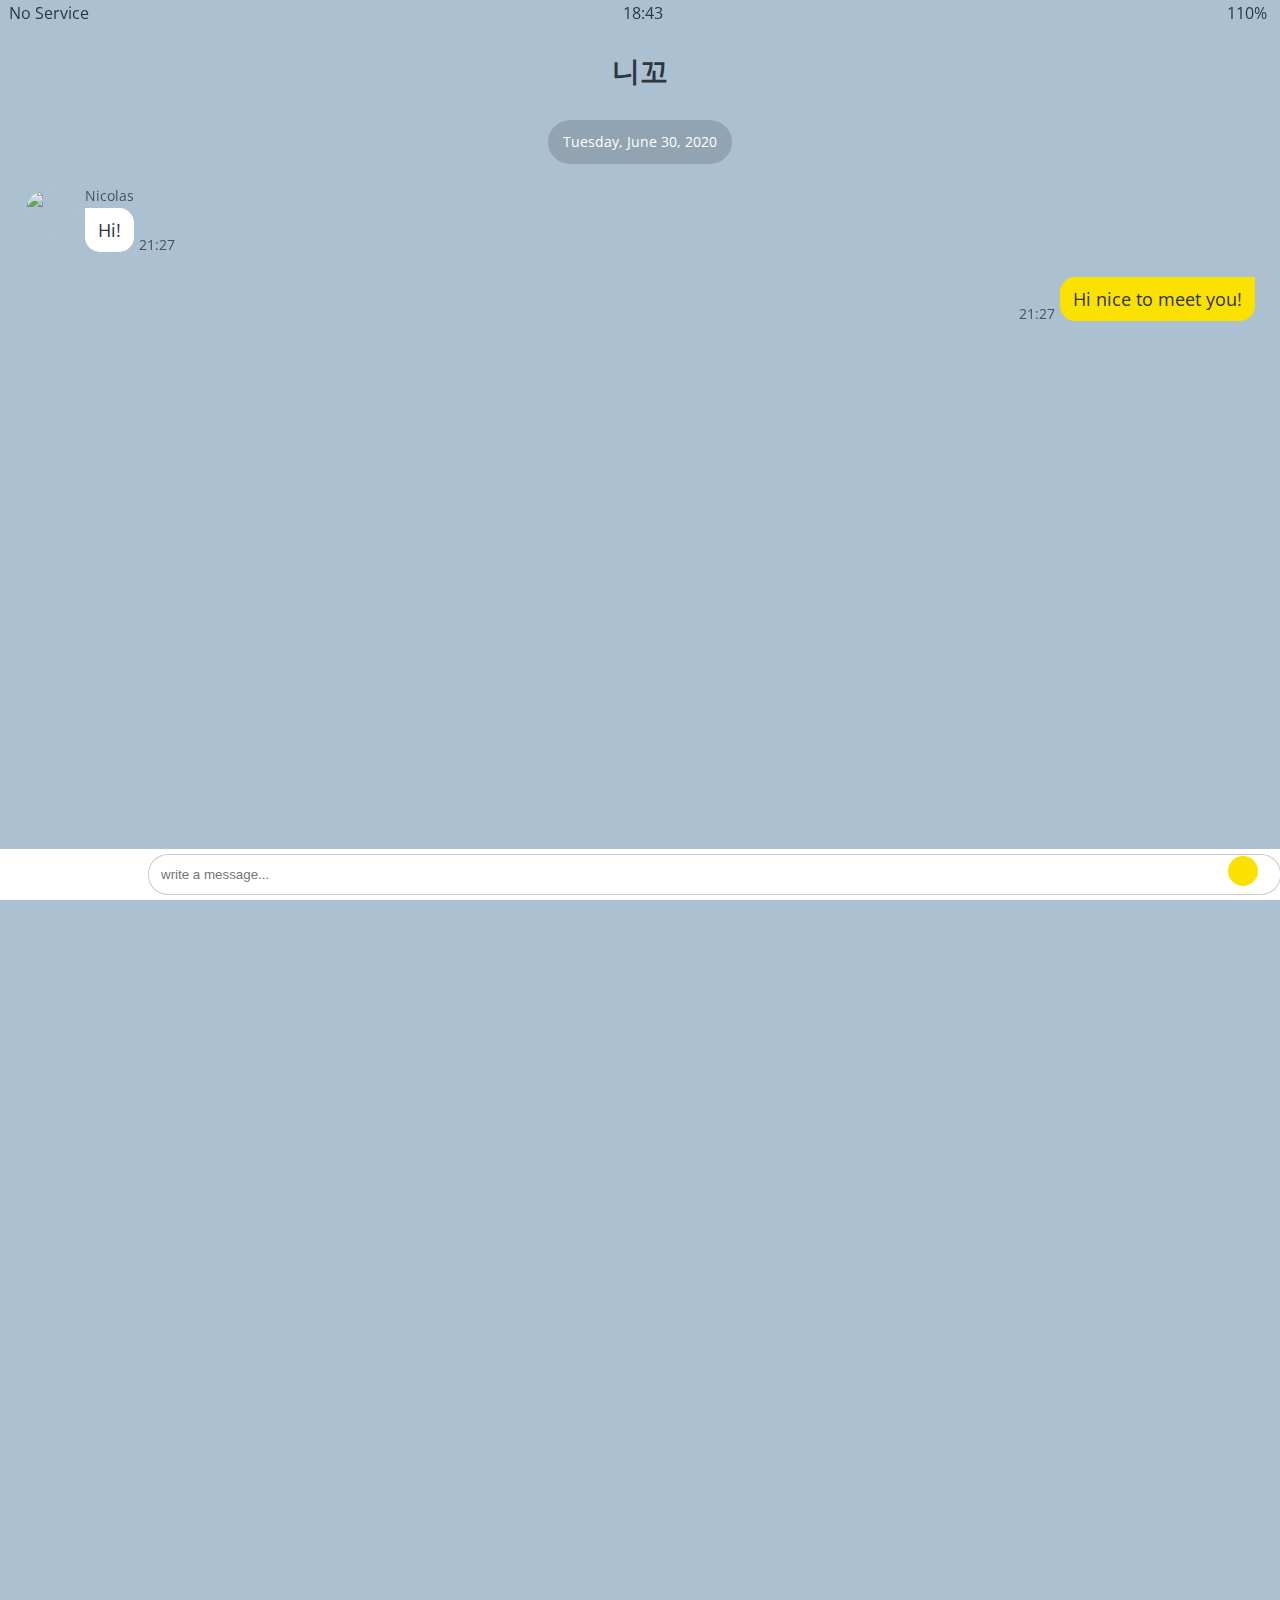
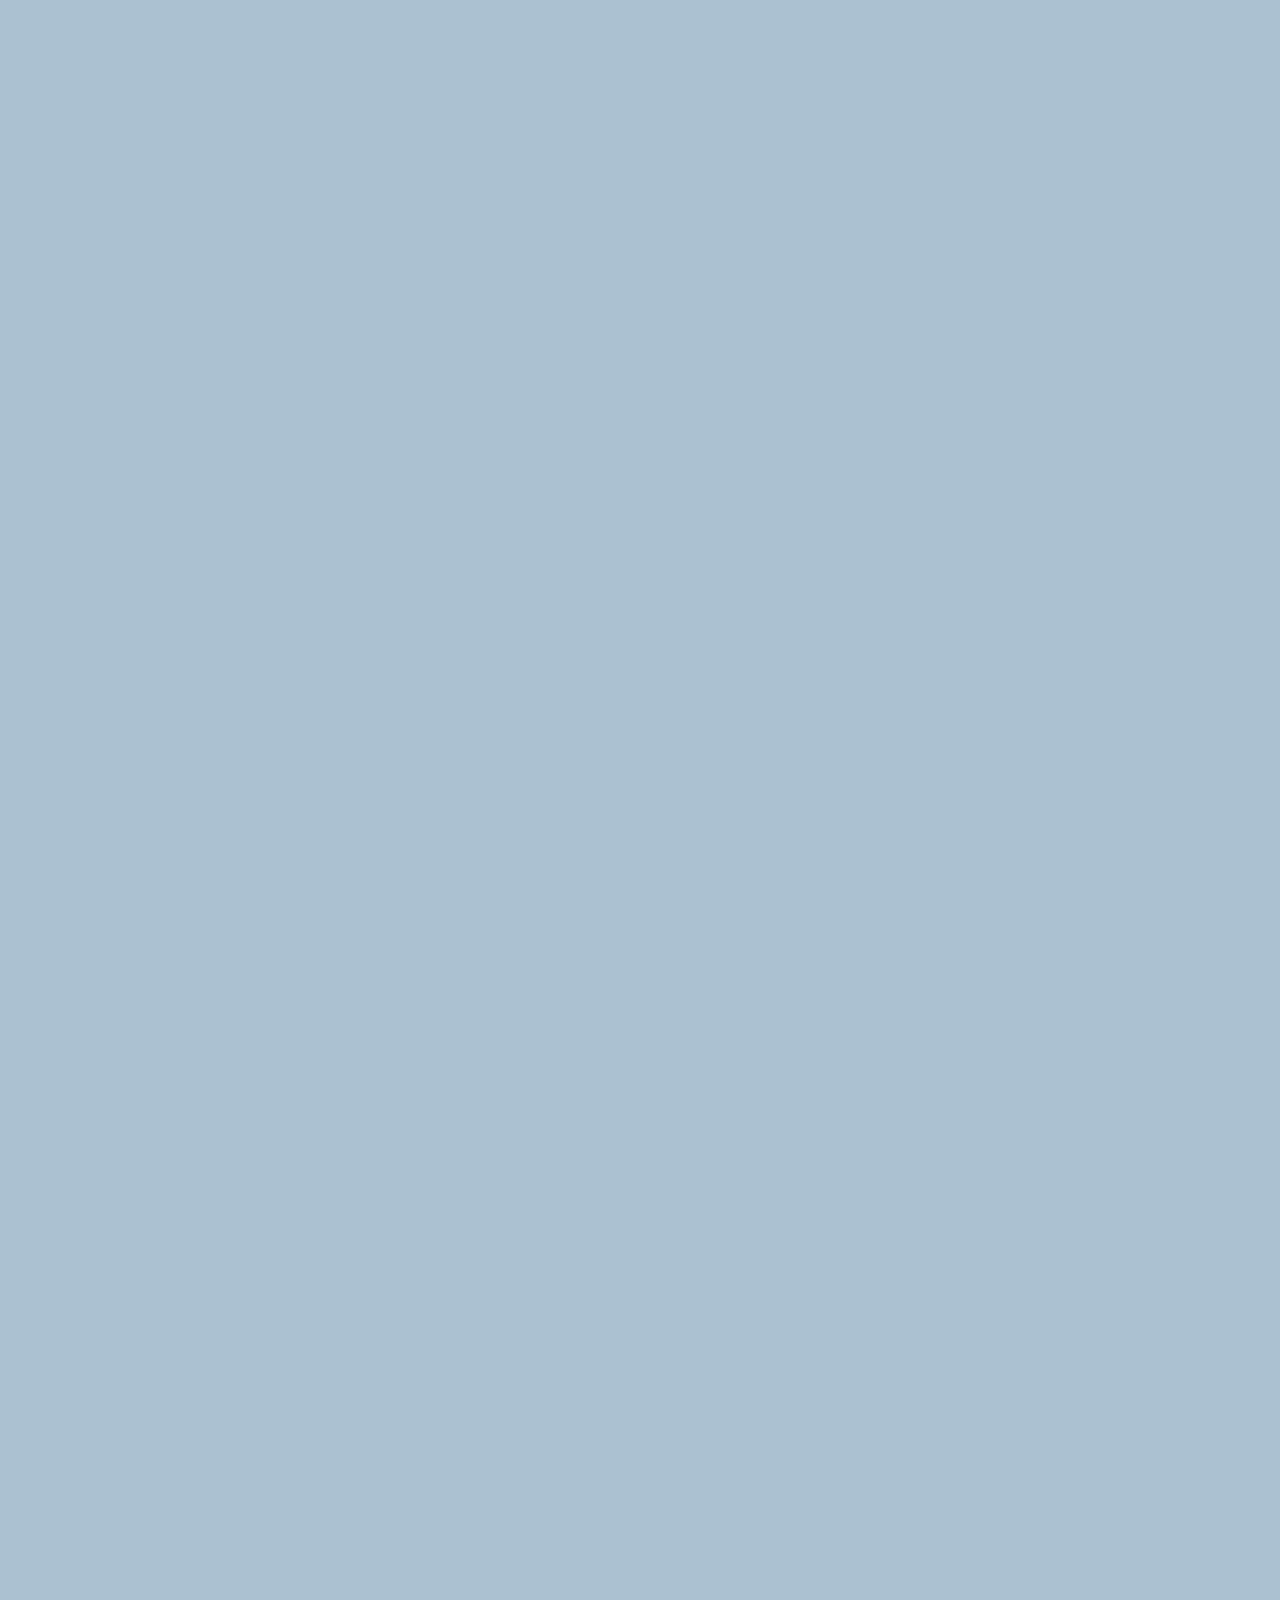
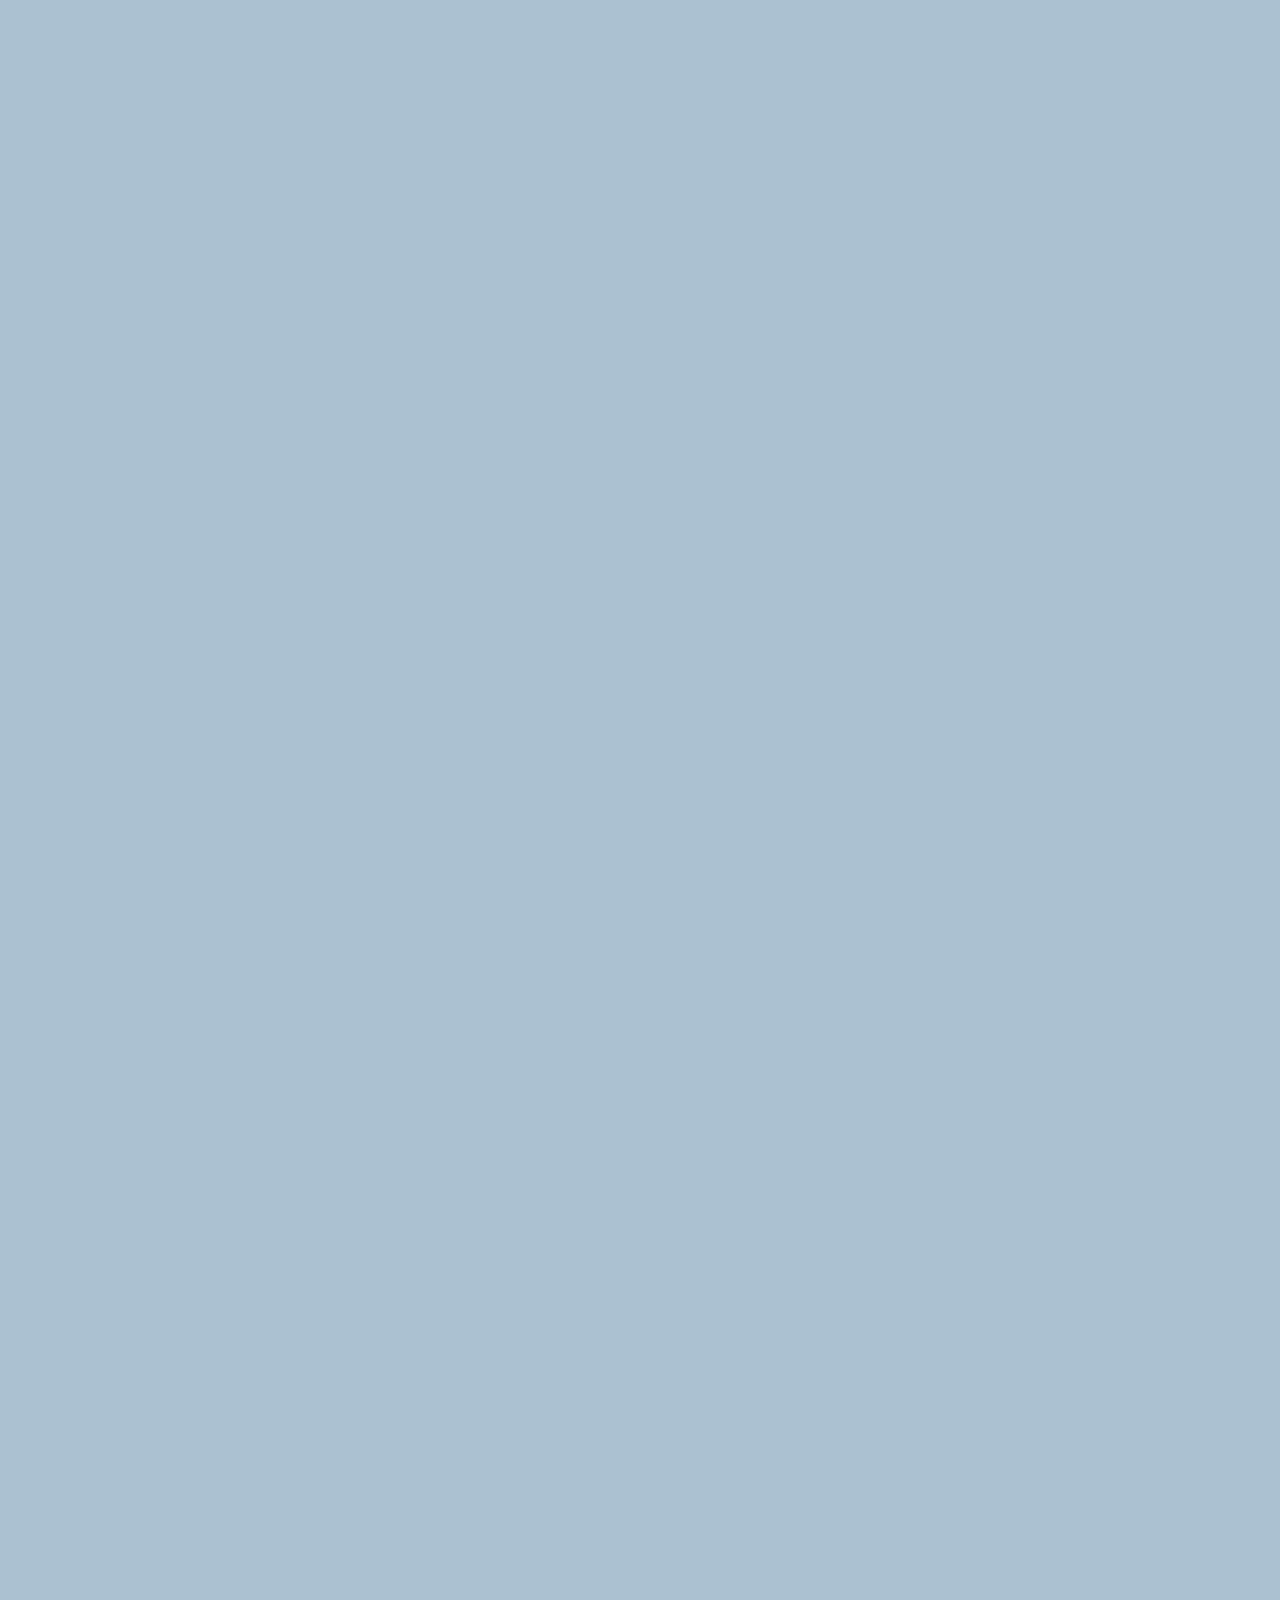
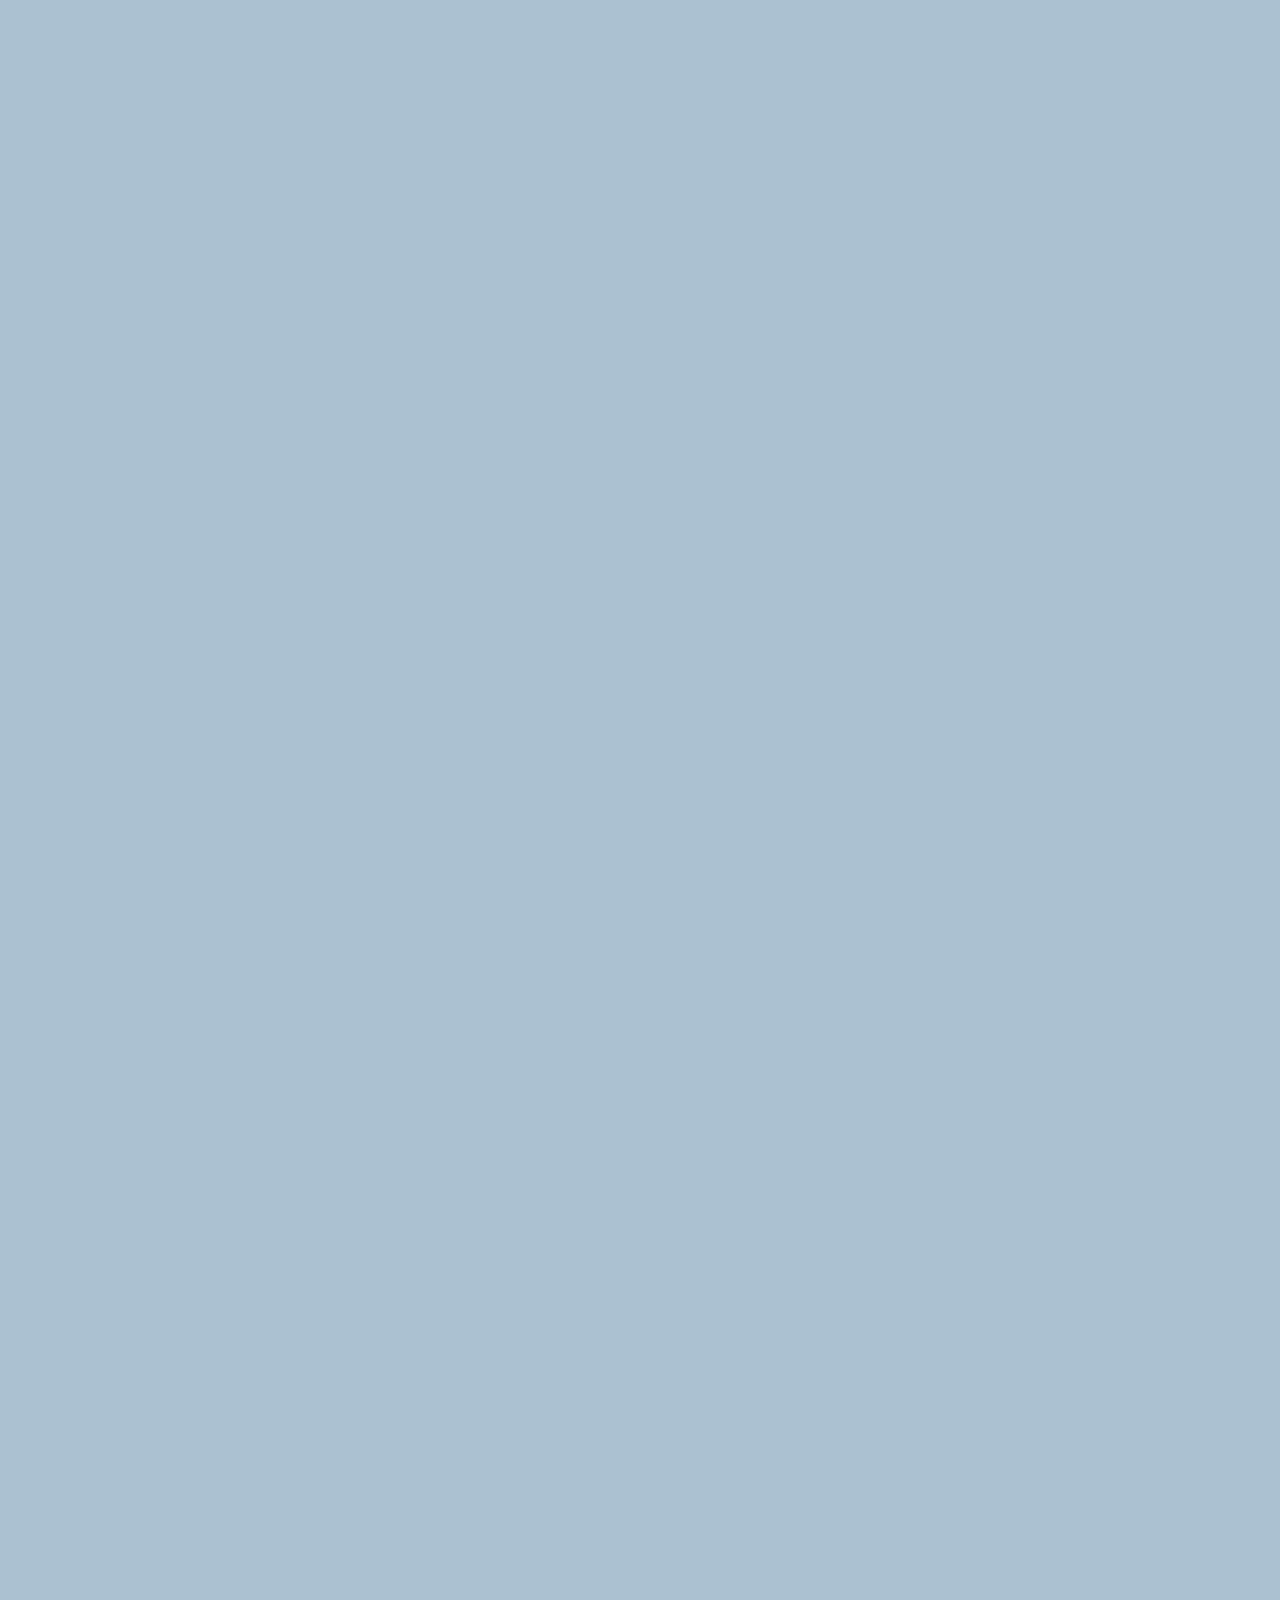
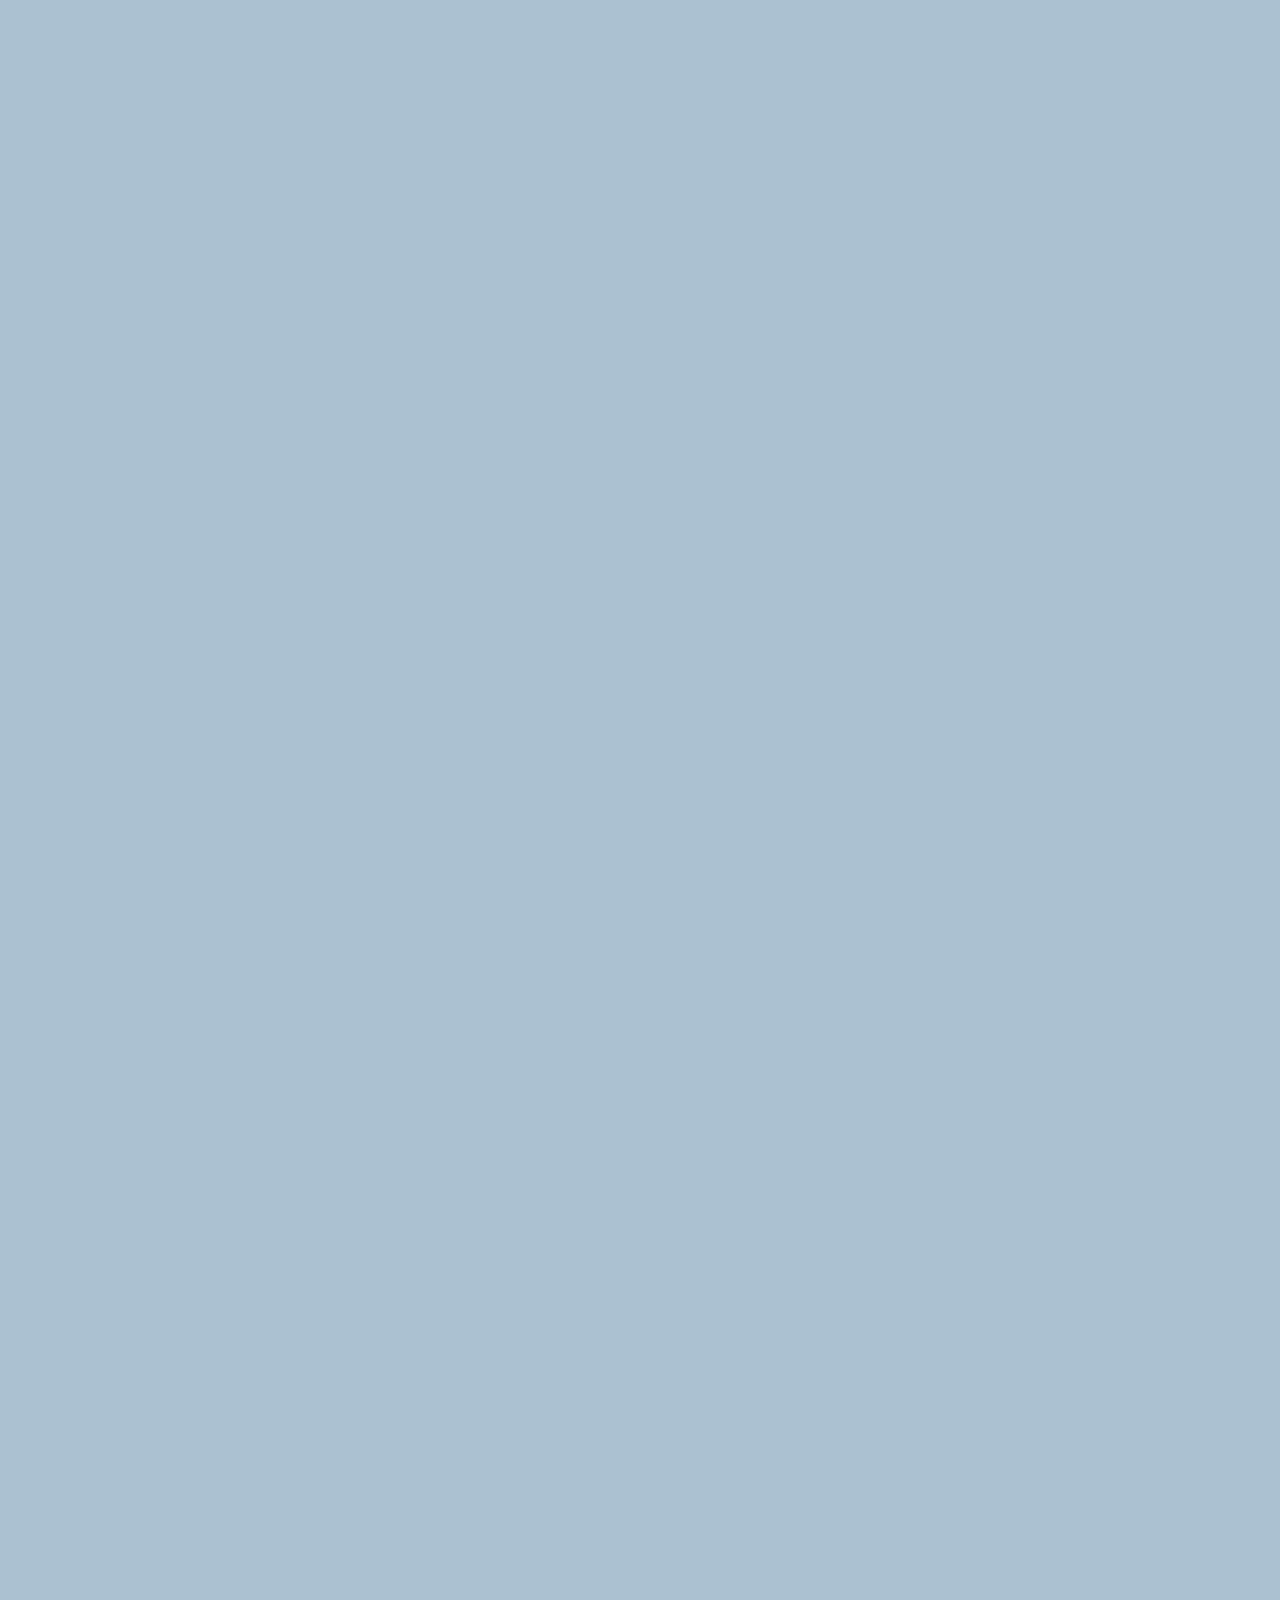
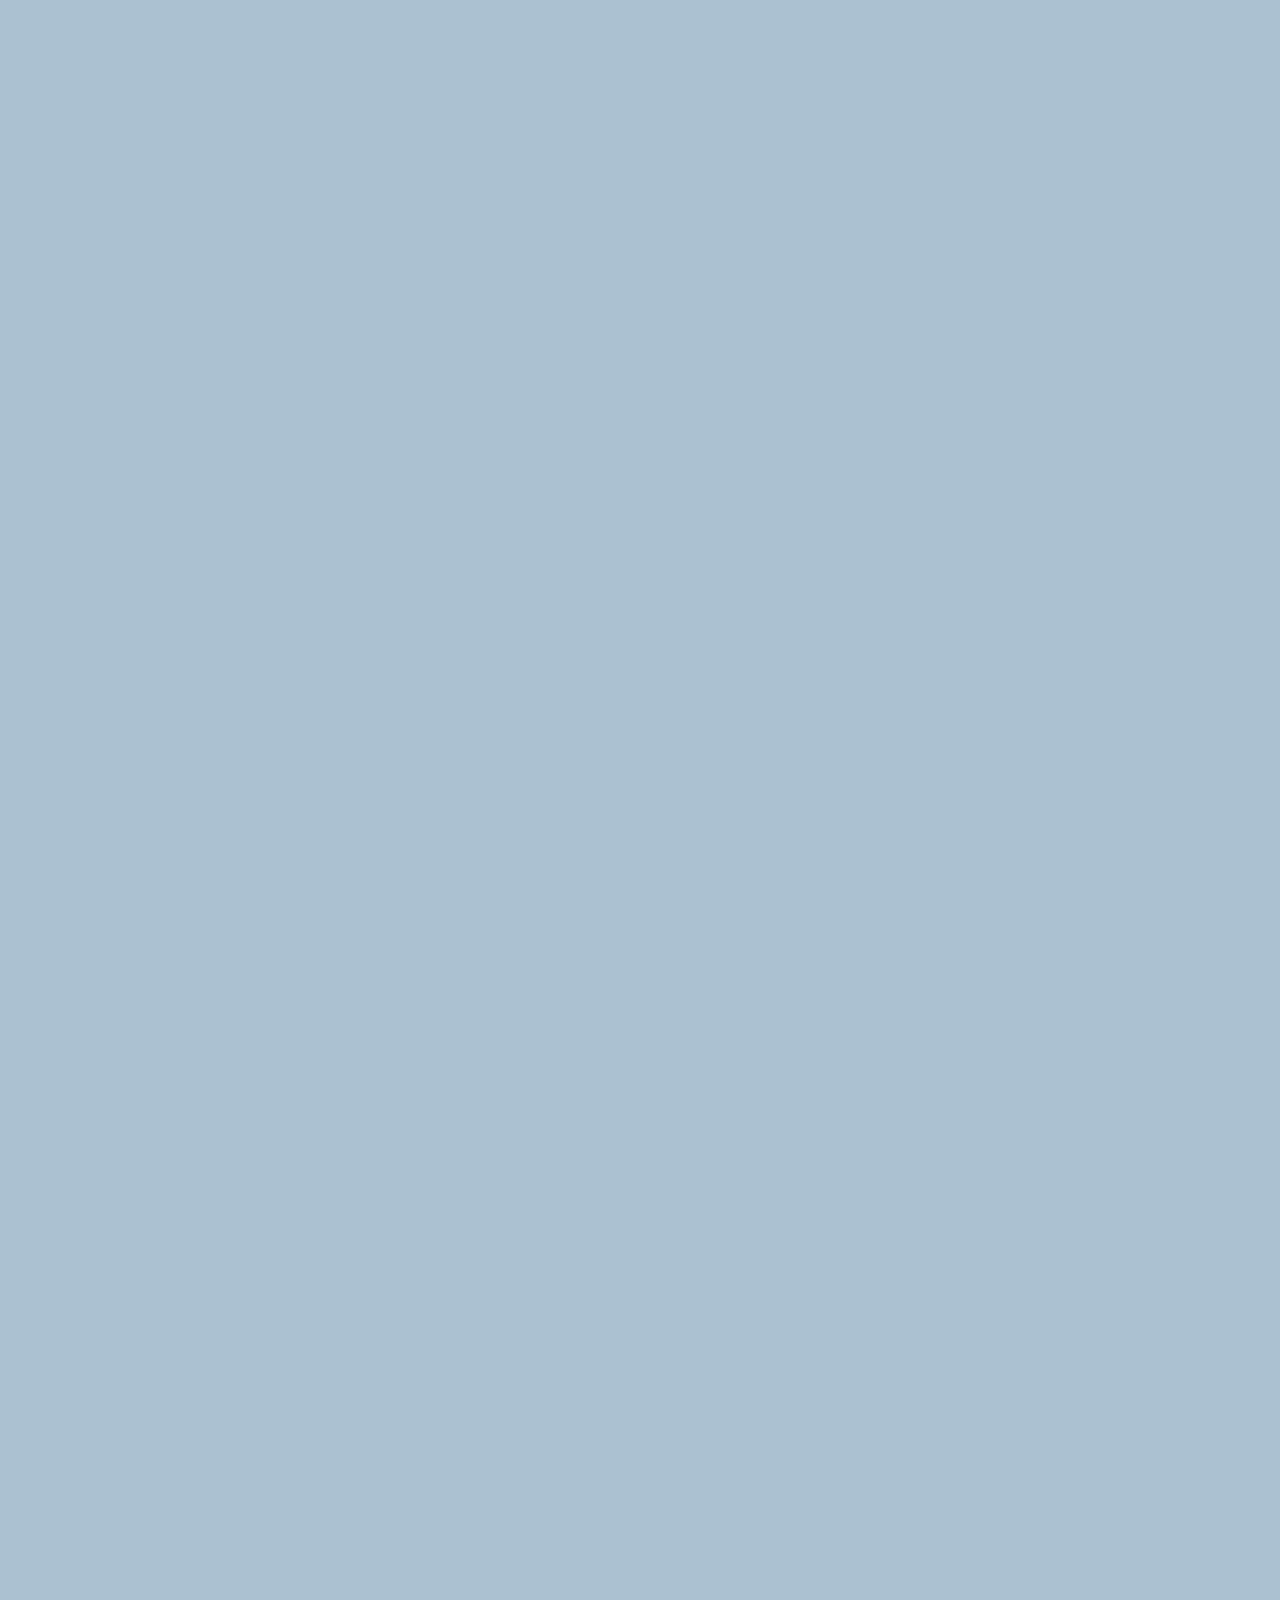
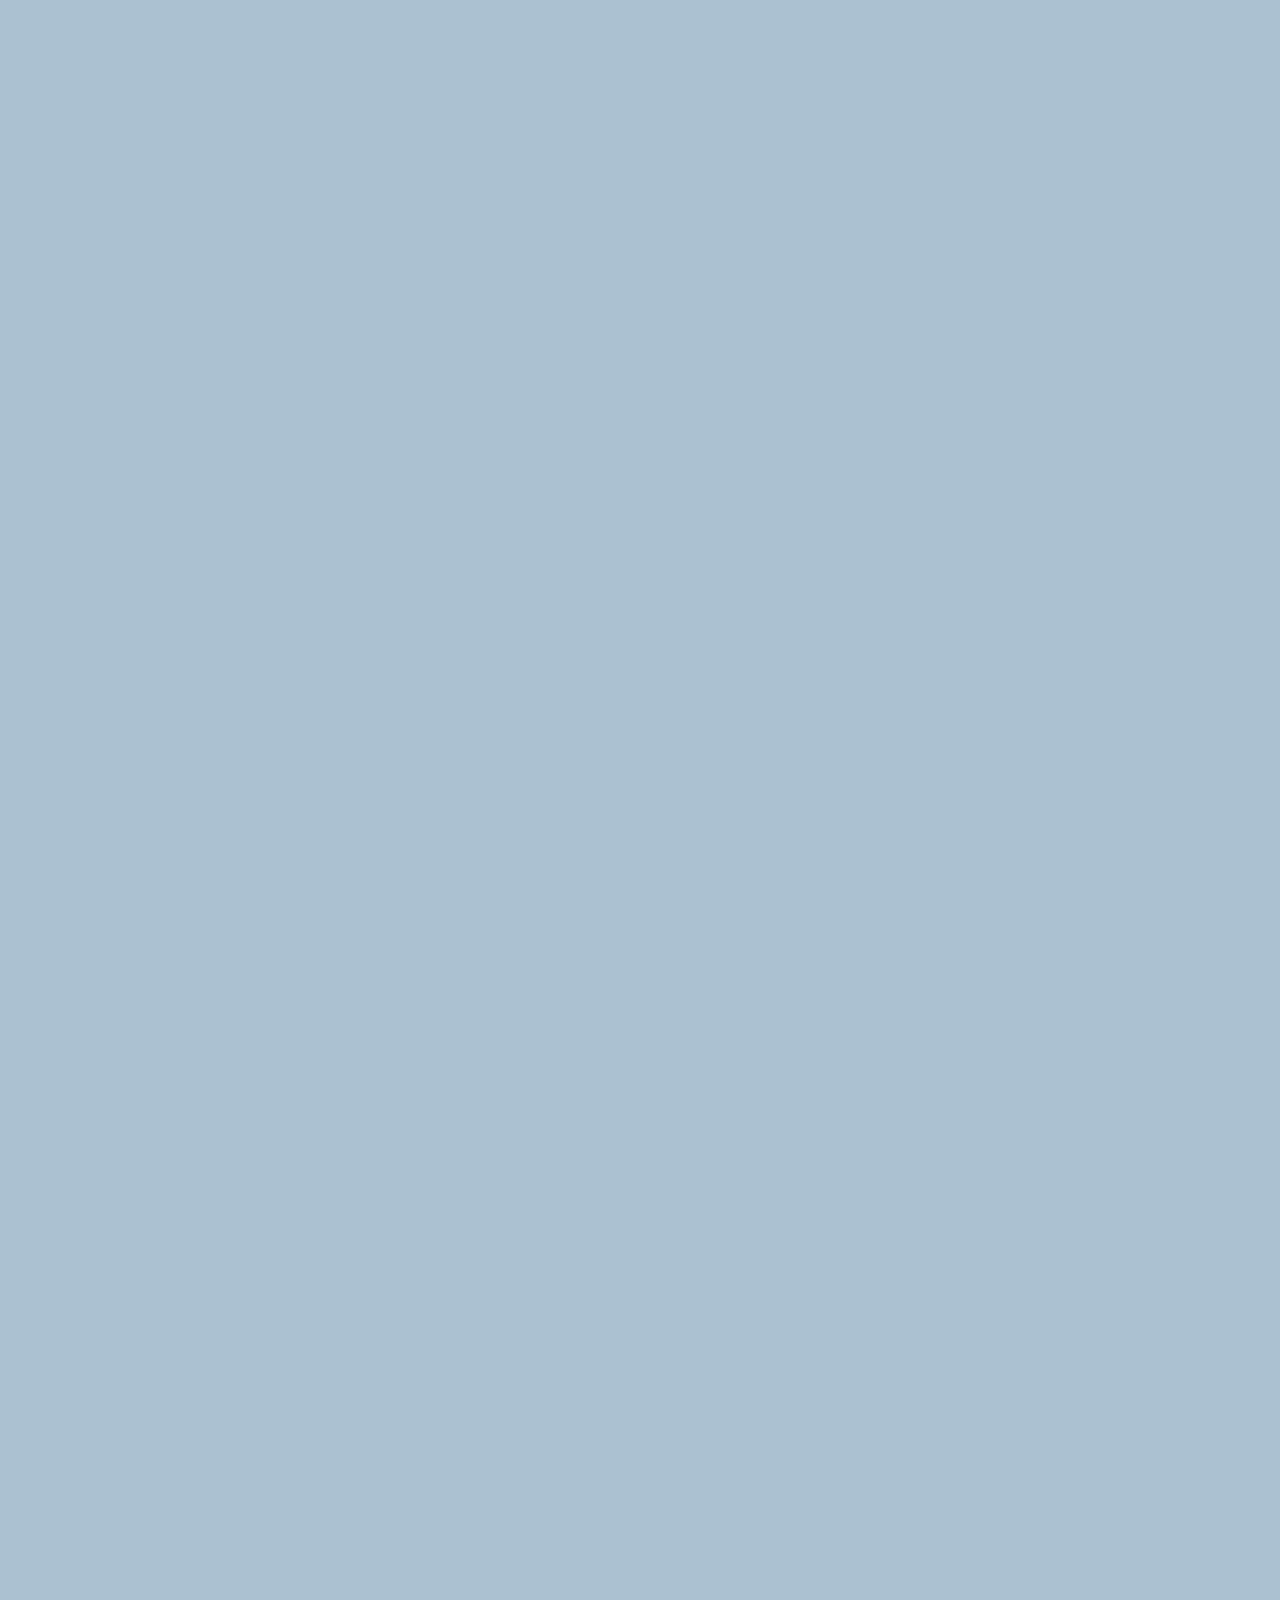
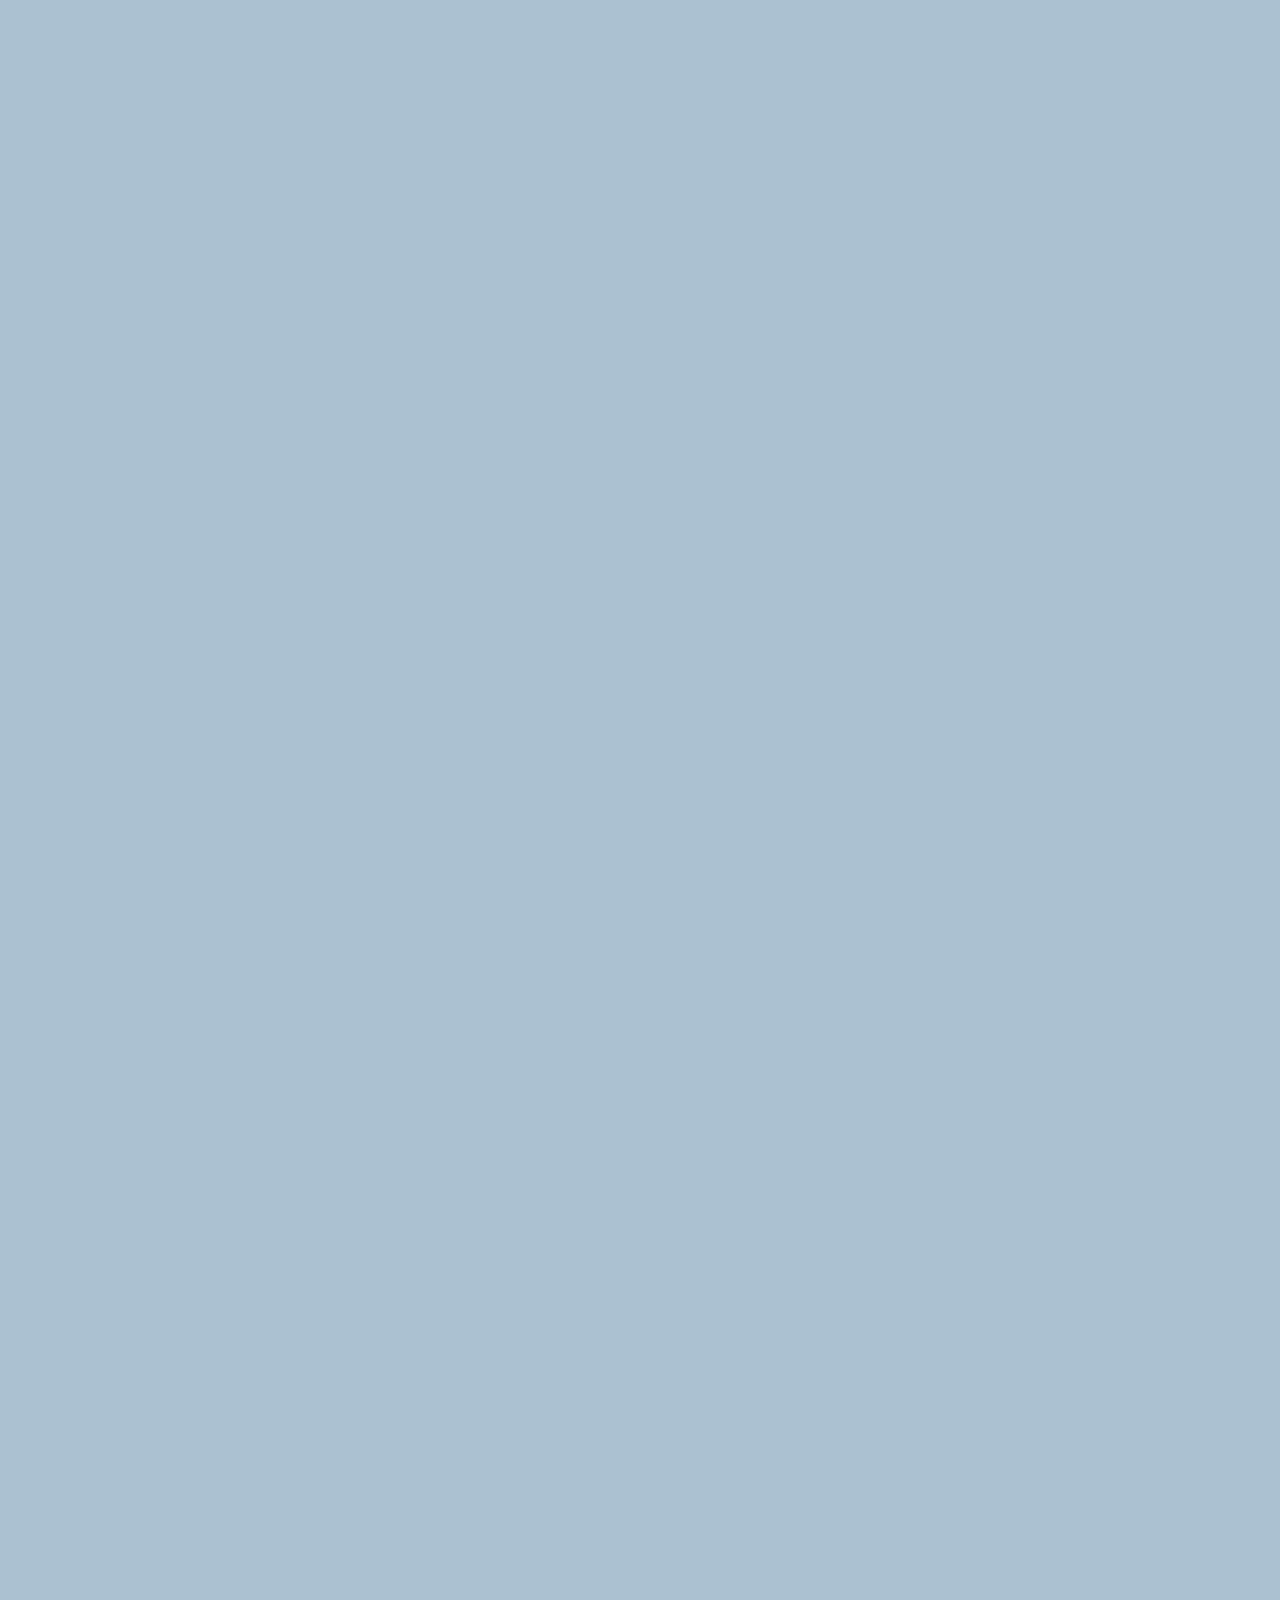
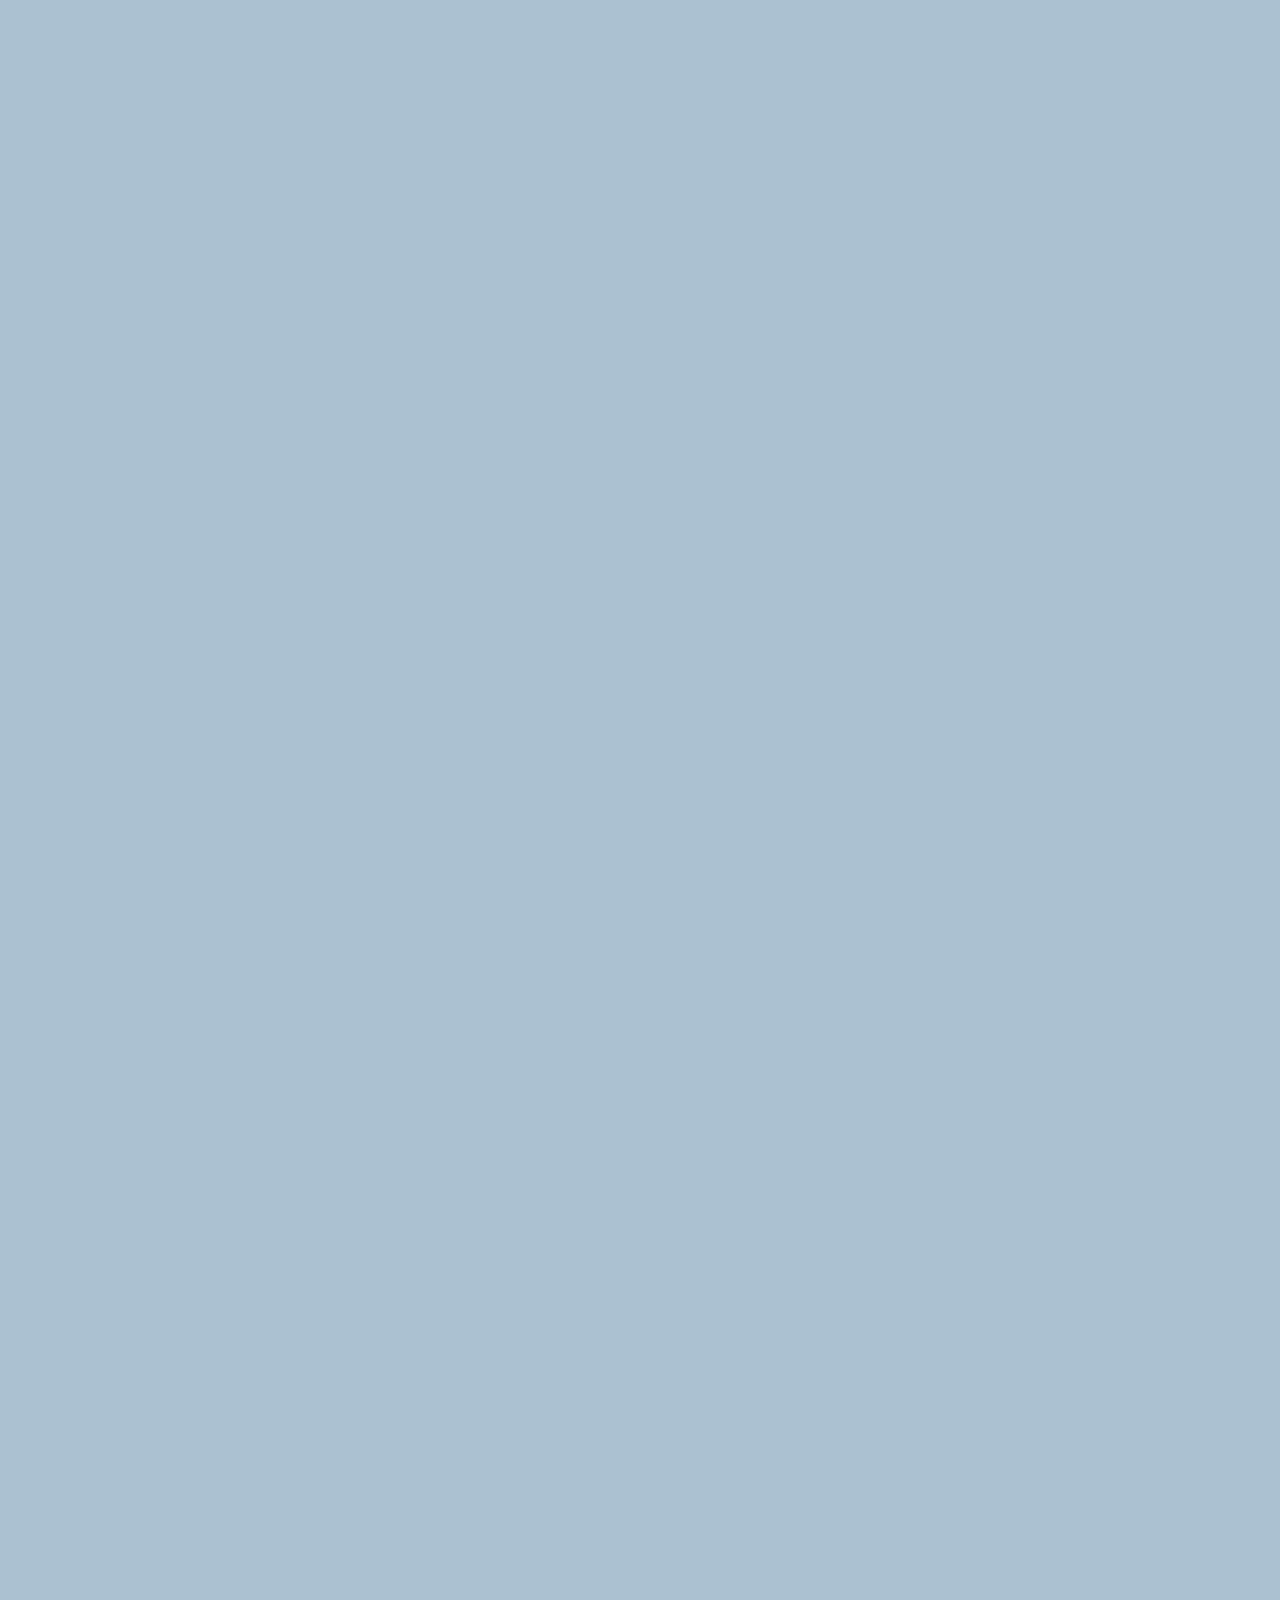
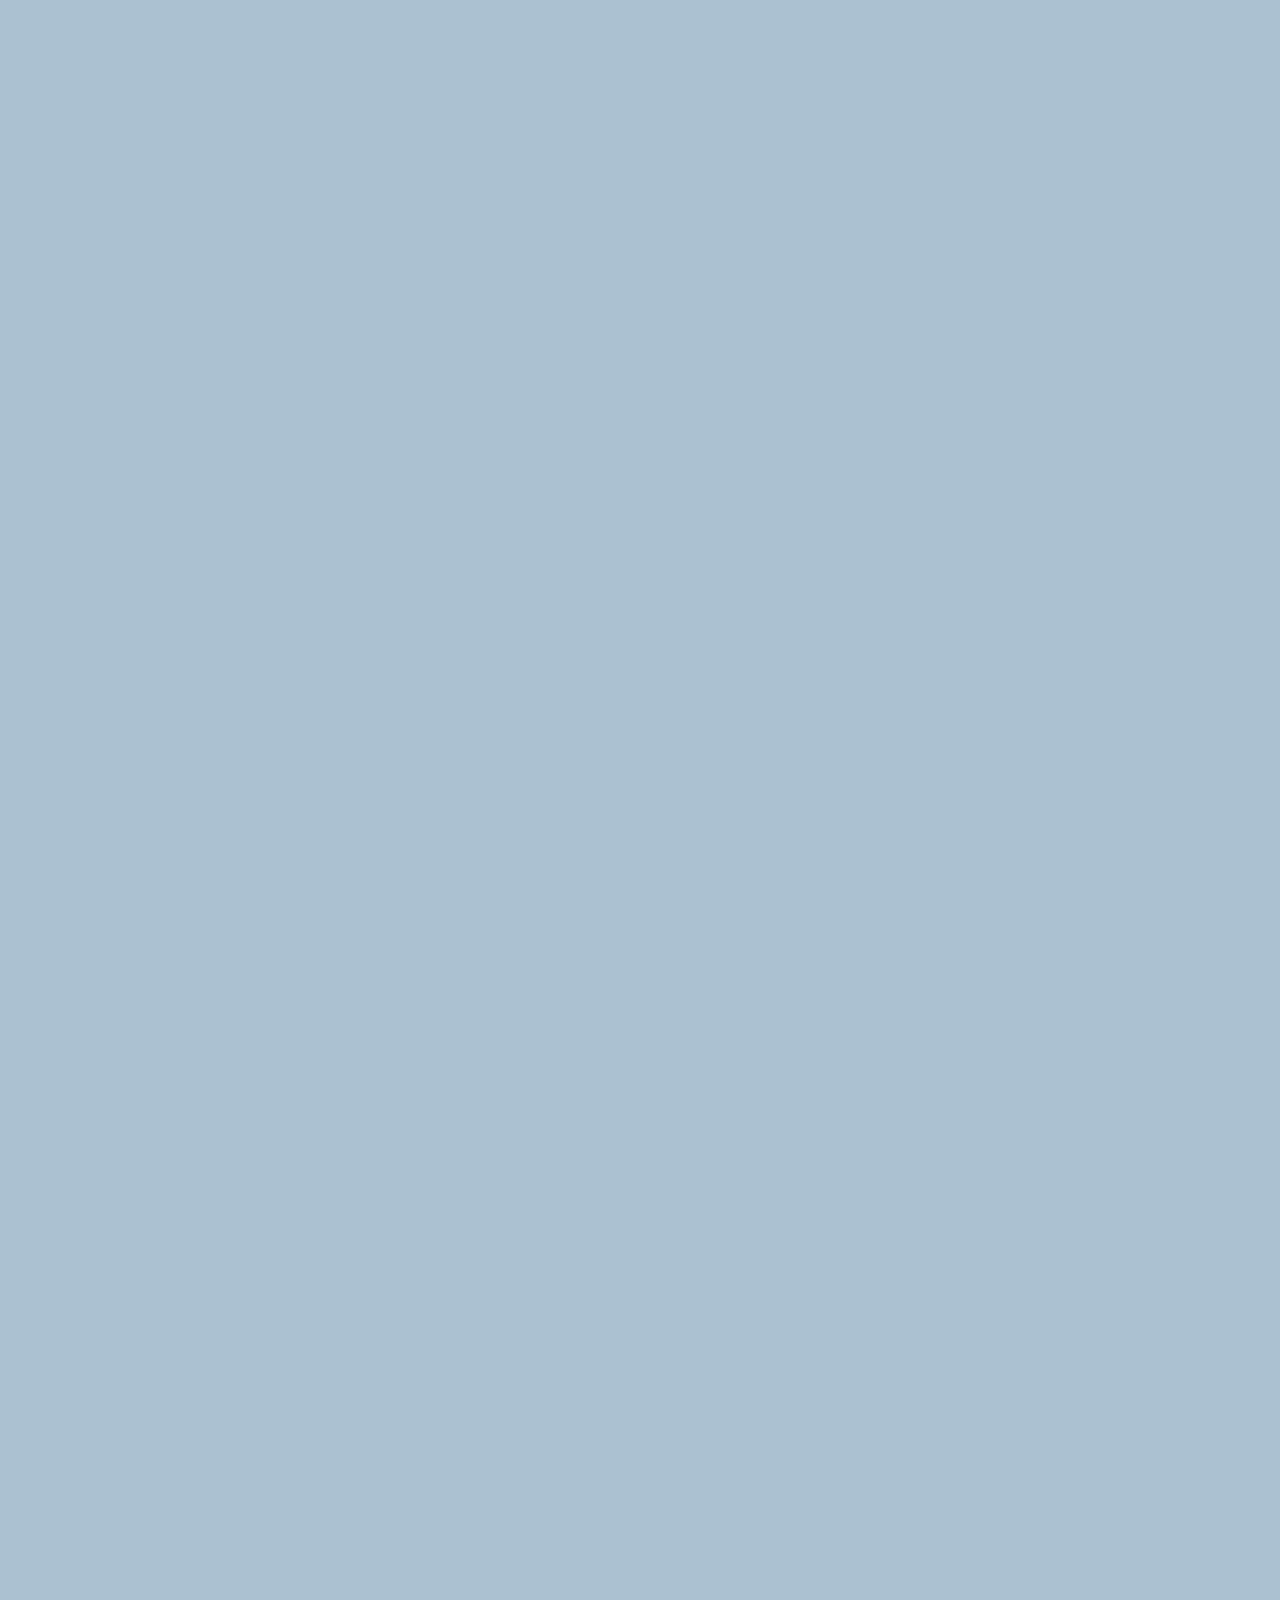
==== chat.html @ a957b2dd "create chat.html, chat.css" ====
<!DOCTYPE html>
<html lang="en">
  <head>
    <link rel="stylesheet" href="css/styles.css" />
    <meta charset="UTF-8" />
    <meta http-equiv="X-UA-Compatible" content="IE=edge" />
    <meta name="viewport" content="width=device-width, initial-scale=1.0" />
    <title>chat W/ Nico - Kokoa Clone</title>
  </head>
  <body id="chat-screen">
    <div class="status-bar">
      <div class="status-bar__column">
        <span>No Service</span>
        <i class="fas fa-wifi"></i>
      </div>
      <div class="status-bar__column">
        <span>18:43</span>
      </div>
      <div class="status-bar__column">
        <span>110%</span>
        <i class="fas fa-battery-full fa-lg"></i>
        <i class="fas fa-bolt"></i>
      </div>
    </div>

    <header class="alt-header">
      <div class="alt-header__column">
        <a href="chats.html">
          <i class="fas fa-angle-left fa-3x"></i>
        </a>
      </div>
      <div class="alt-header__column">
        <span>
          <h1 class="alt-header__title">니꼬</h1>
        </span>
      </div>
      <div class="alt-header__column">
        <span><i class="fas fa-search fa-lg"></i></span>
        <span><i class="fas fa-bars fa-lg"></i></span>
      </div>
    </header>

    <main class="main-screen main-chat">
      <div class="chat__timestamp">Tuesday, June 30, 2020</div>

      <div class="message-row">
        <img src="https://avatars3.githubusercontent.com/u/3612017" />
        <div class="message-row__content">
          <span class="message__author">Nicolas</span>
          <div class="message__info">
            <span class="message__bubble">Hi!</span>
            <span class="message__time">21:27</span>
          </div>
        </div>
      </div>

      <div class="message-row message-row--own">
        <div class="message-row__content">
          <div class="message__info">
            <span class="message__bubble">Hi nice to meet you!</span>
            <span class="message__time">21:27</span>
          </div>
        </div>
      </div>
    </main>

    <form class="reply">
      <div class="reply__column">
        <i class="far fa-plus-square fa-lg"></i>
      </div>
      <div class="reply__column">
        <input type="text" placeholder="write a message..." />
        <i class="far fa-smile-wink fa-lg"></i>
        <button>
          <i class="fas fa-arrow-up"></i>
        </button>
      </div>
    </form>

    <script
      src="https://kit.fontawesome.com/6478f529f2.js"
      ;
      crossorigin="anonymous"
      ;
    ></script>
  </body>
</html>
---- css/styles.css ----
@import url("https://fonts.googleapis.com/css2?family=Open+Sans:wght@400;600&display=swap");

@import "reset.css";
@import "variables.css";

/*Components*/
@import "components/status-bar.css";
@import "components/nav-bar.css";
@import "components/screen-header.css";
@import "components/alt-screen-header.css";
@import "components/user-component.css";
@import "components/badge.css";
@import "components/icon-row.css";

/*Screens*/
@import "screens/login.css";
@import "screens/friends.css";
@import "screens/find.css";
@import "screens/more.css";
@import "screens/settings.css";
@import "screens/chat.css";

body {
  color: #2e363e;
  font-family: "Open Sans", sans-serif;
}

.main-screen {
  padding: 0px var(--horizontal-space);
}
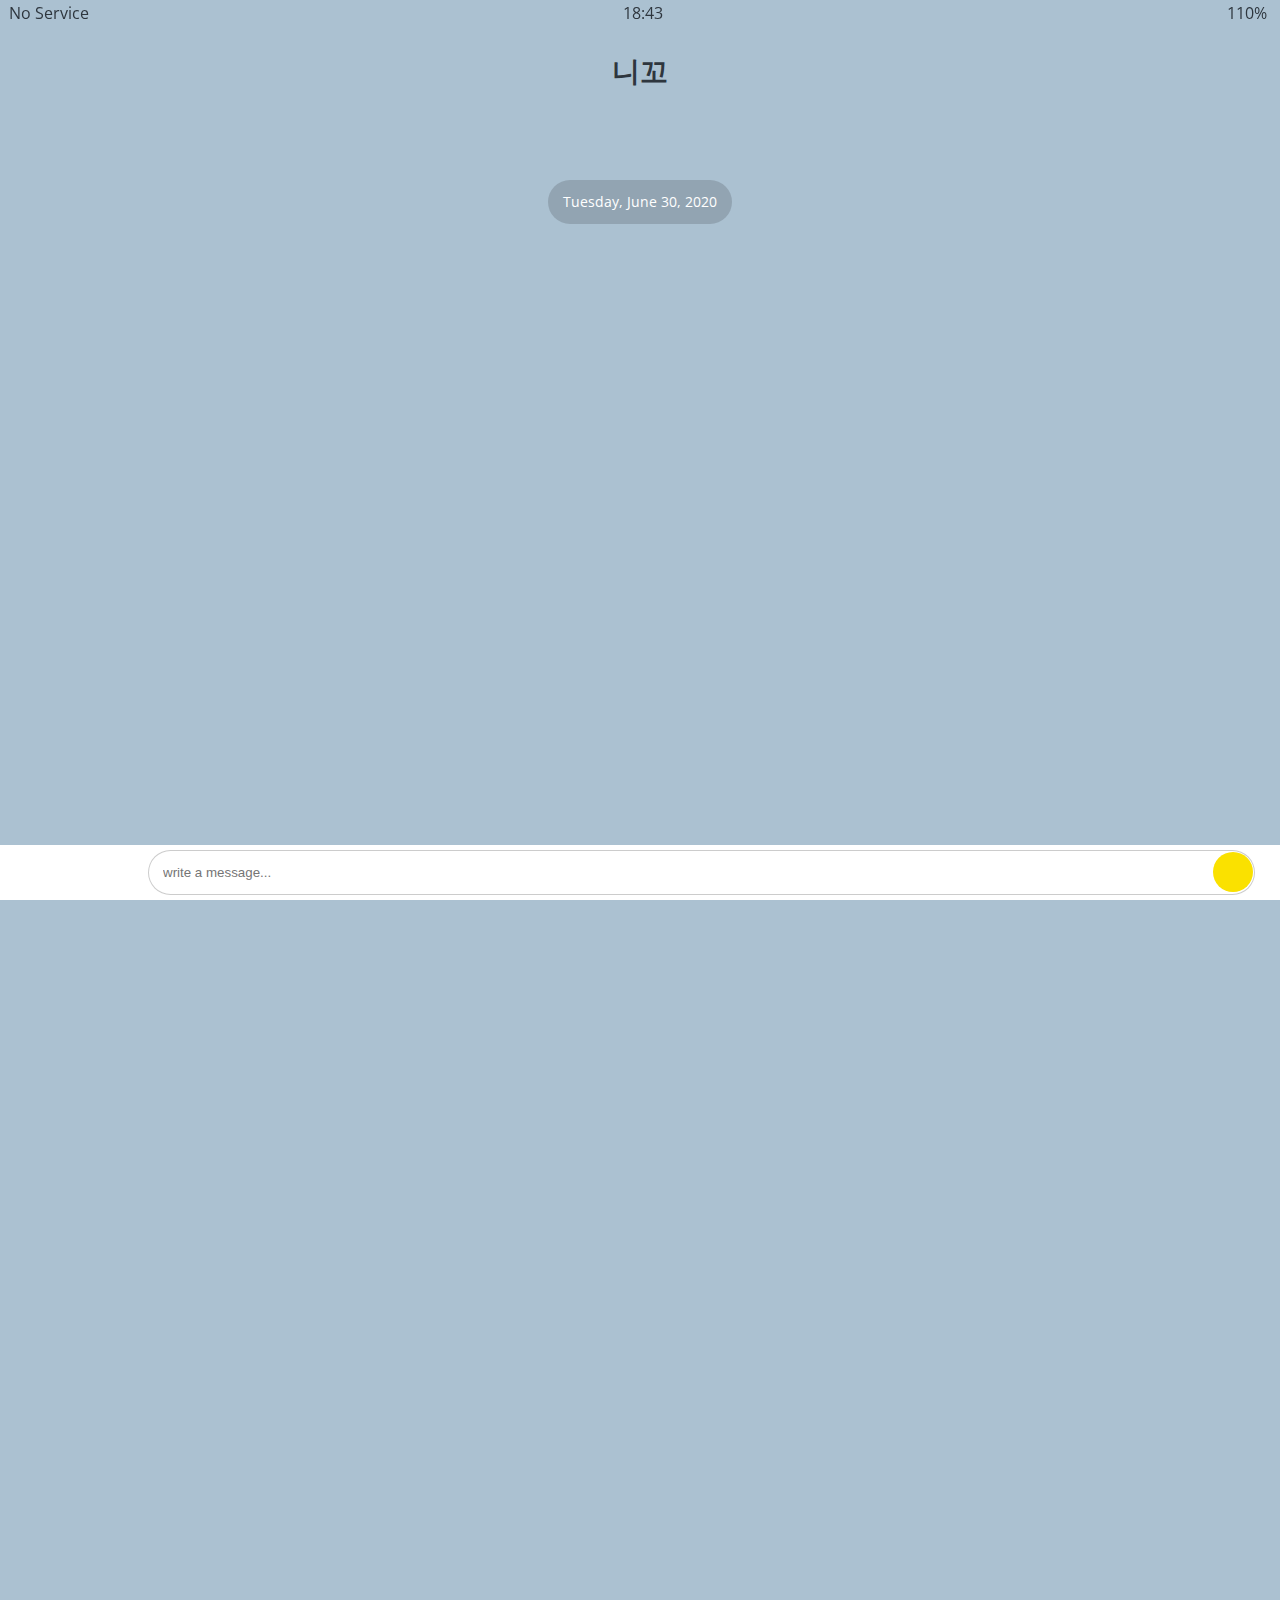
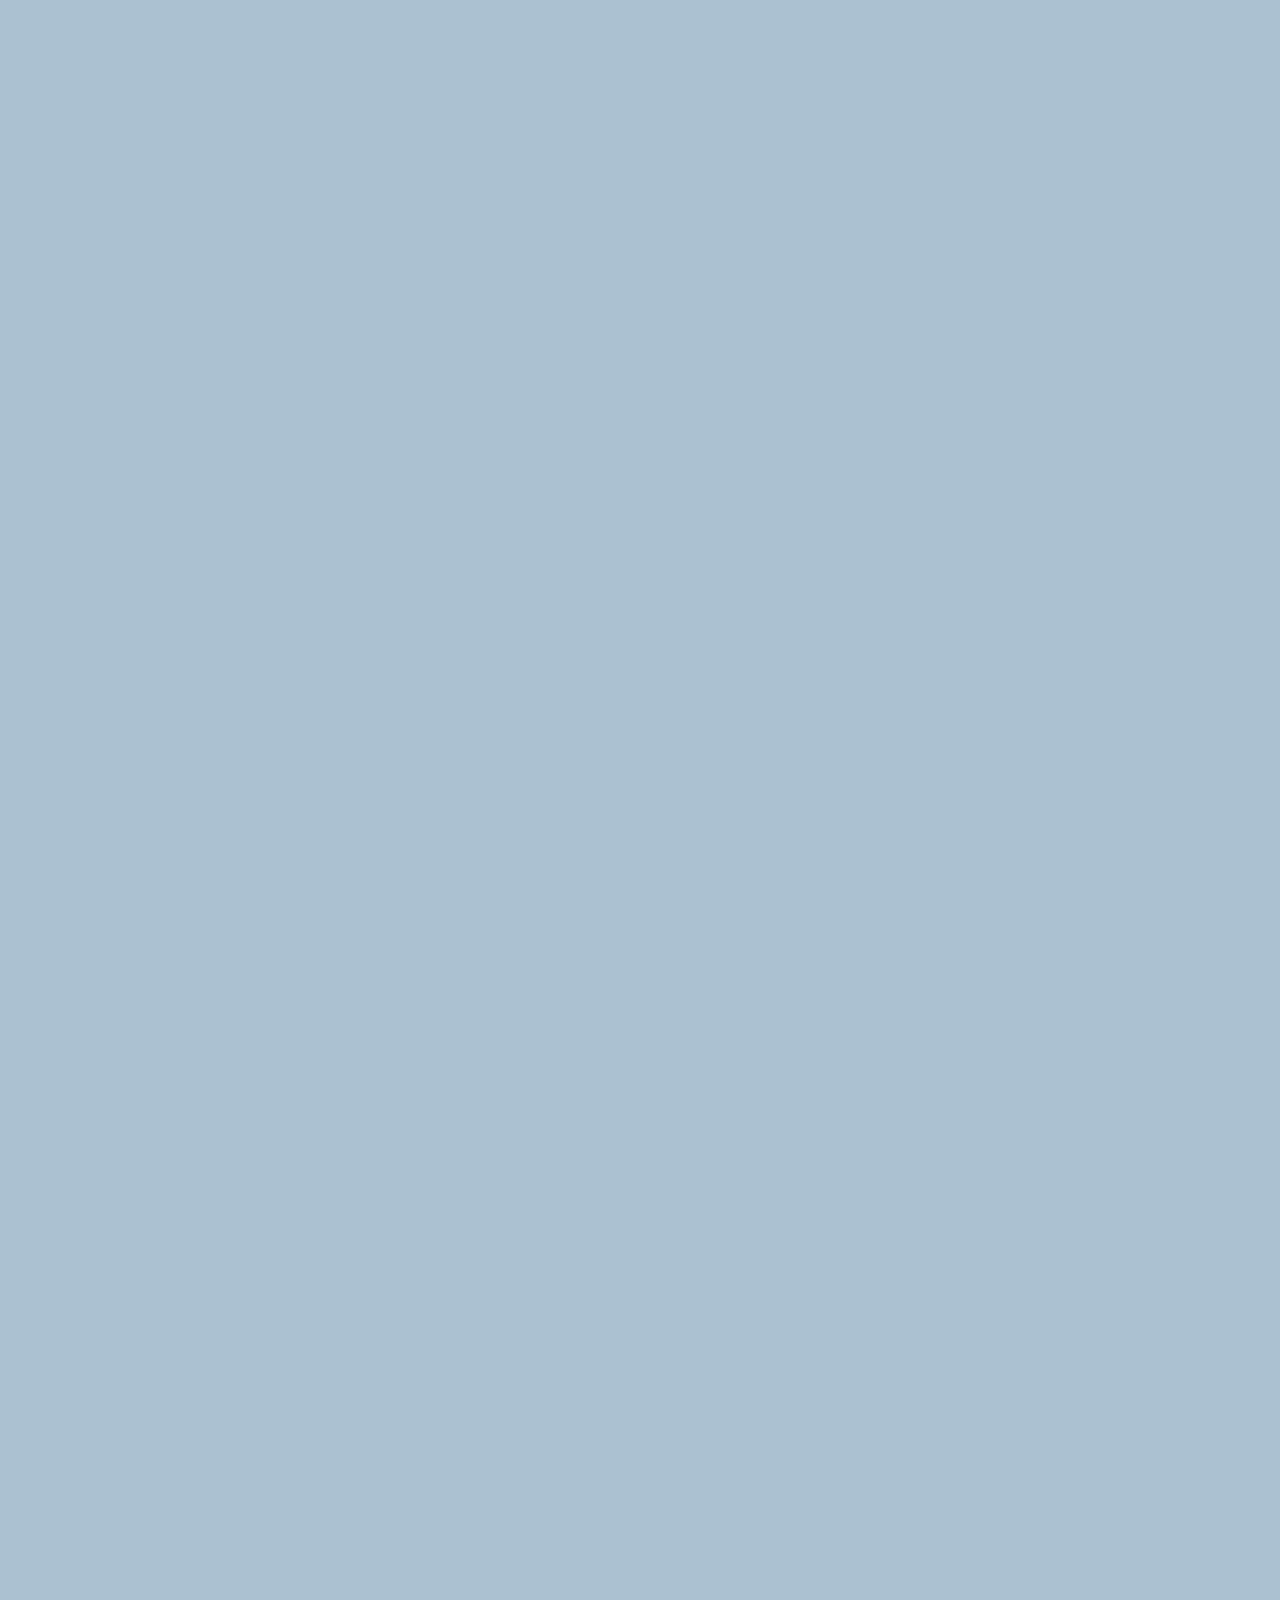
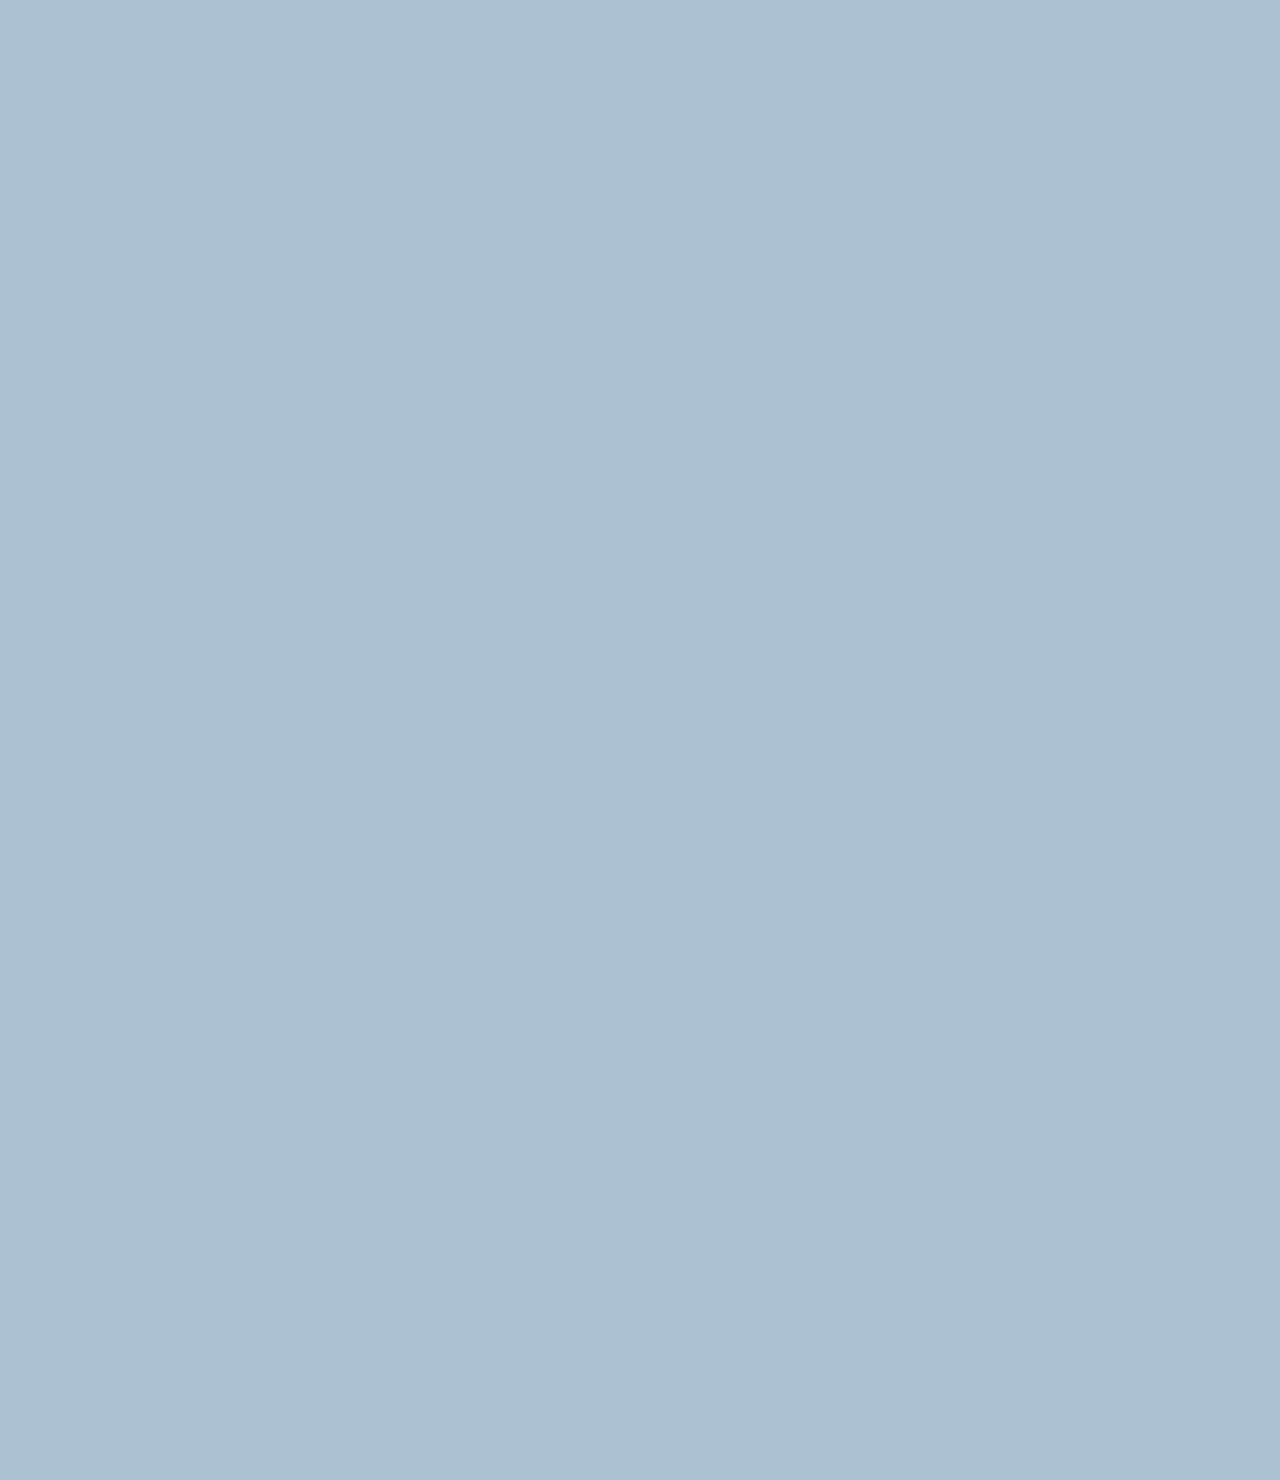
==== commit 79ba00a0: "Add chat.html, chat.css" ====
--- a/chat.html
+++ b/chat.html
@@ -43,7 +43,7 @@
     <main class="main-screen main-chat">
       <div class="chat__timestamp">Tuesday, June 30, 2020</div>
 
-      <div class="message-row">
+      <div class="message-row message-re">
         <img src="https://avatars3.githubusercontent.com/u/3612017" />
         <div class="message-row__content">
           <span class="message__author">Nicolas</span>
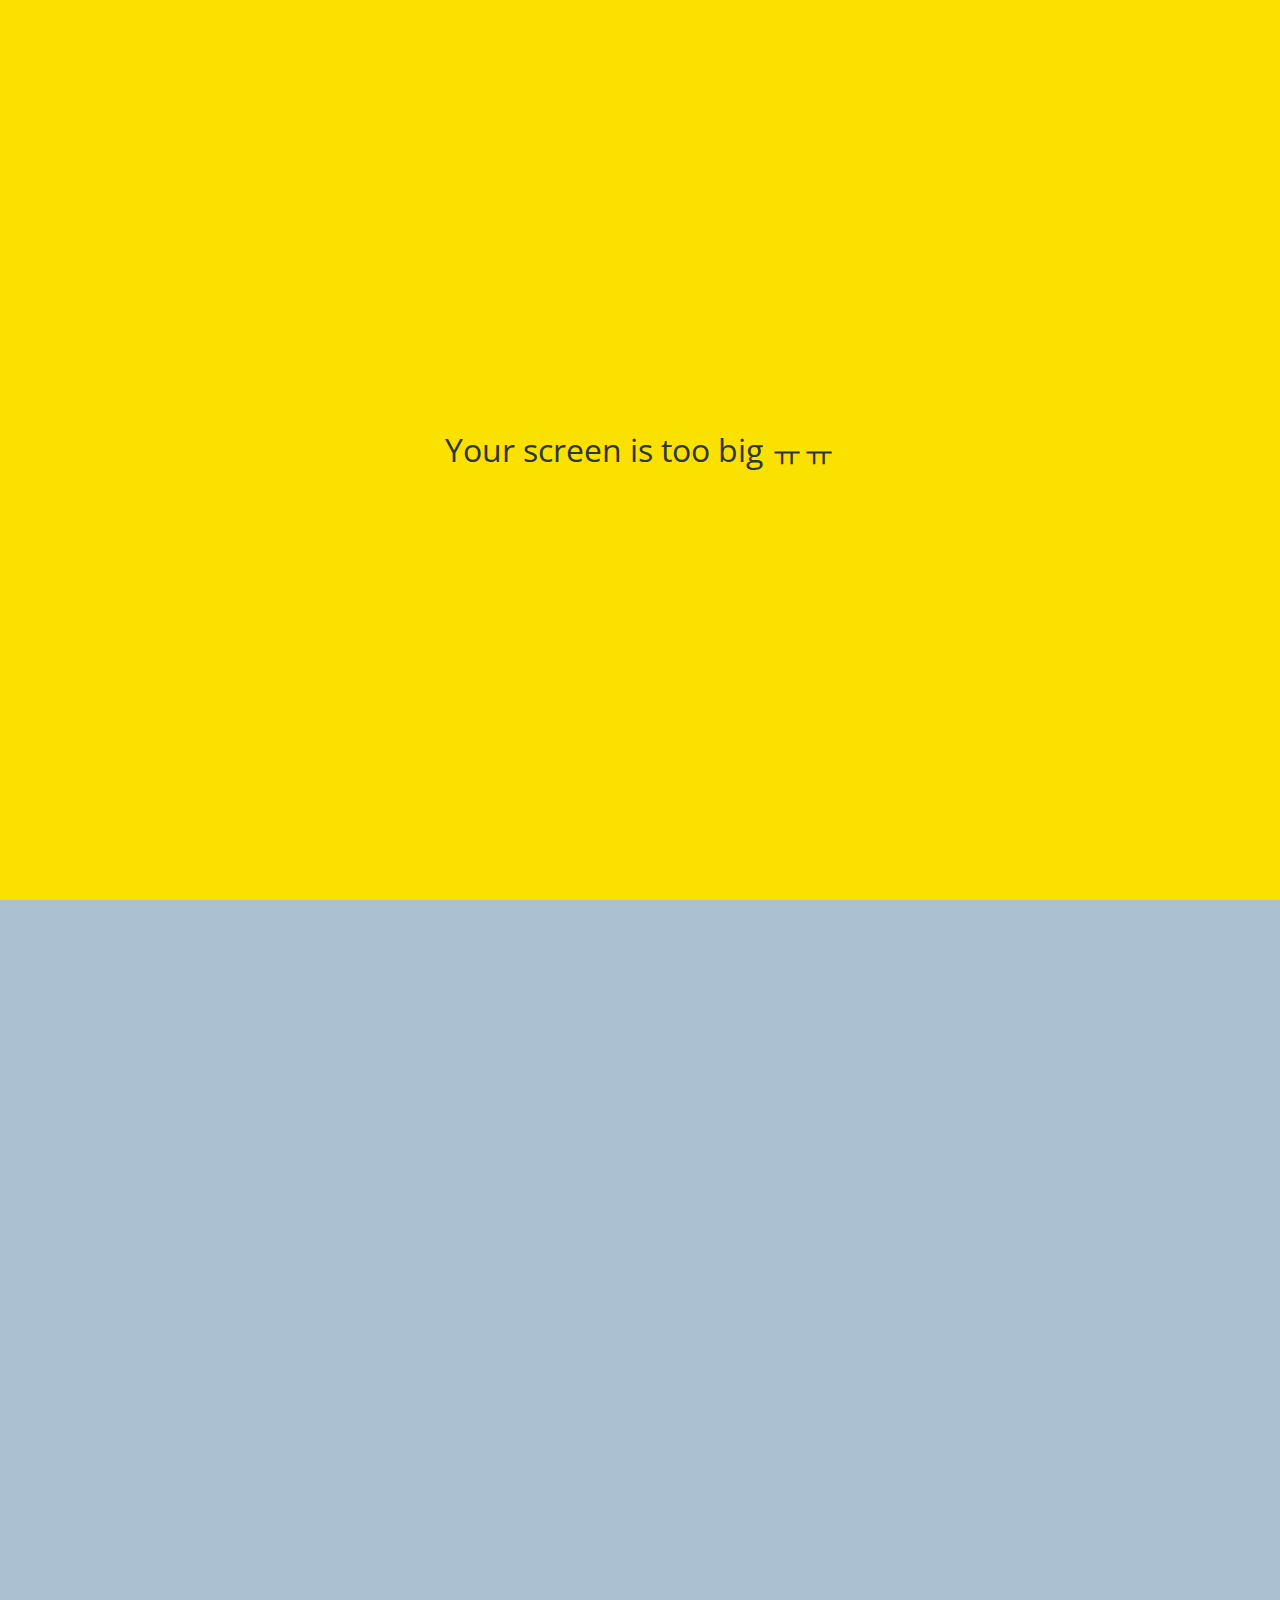
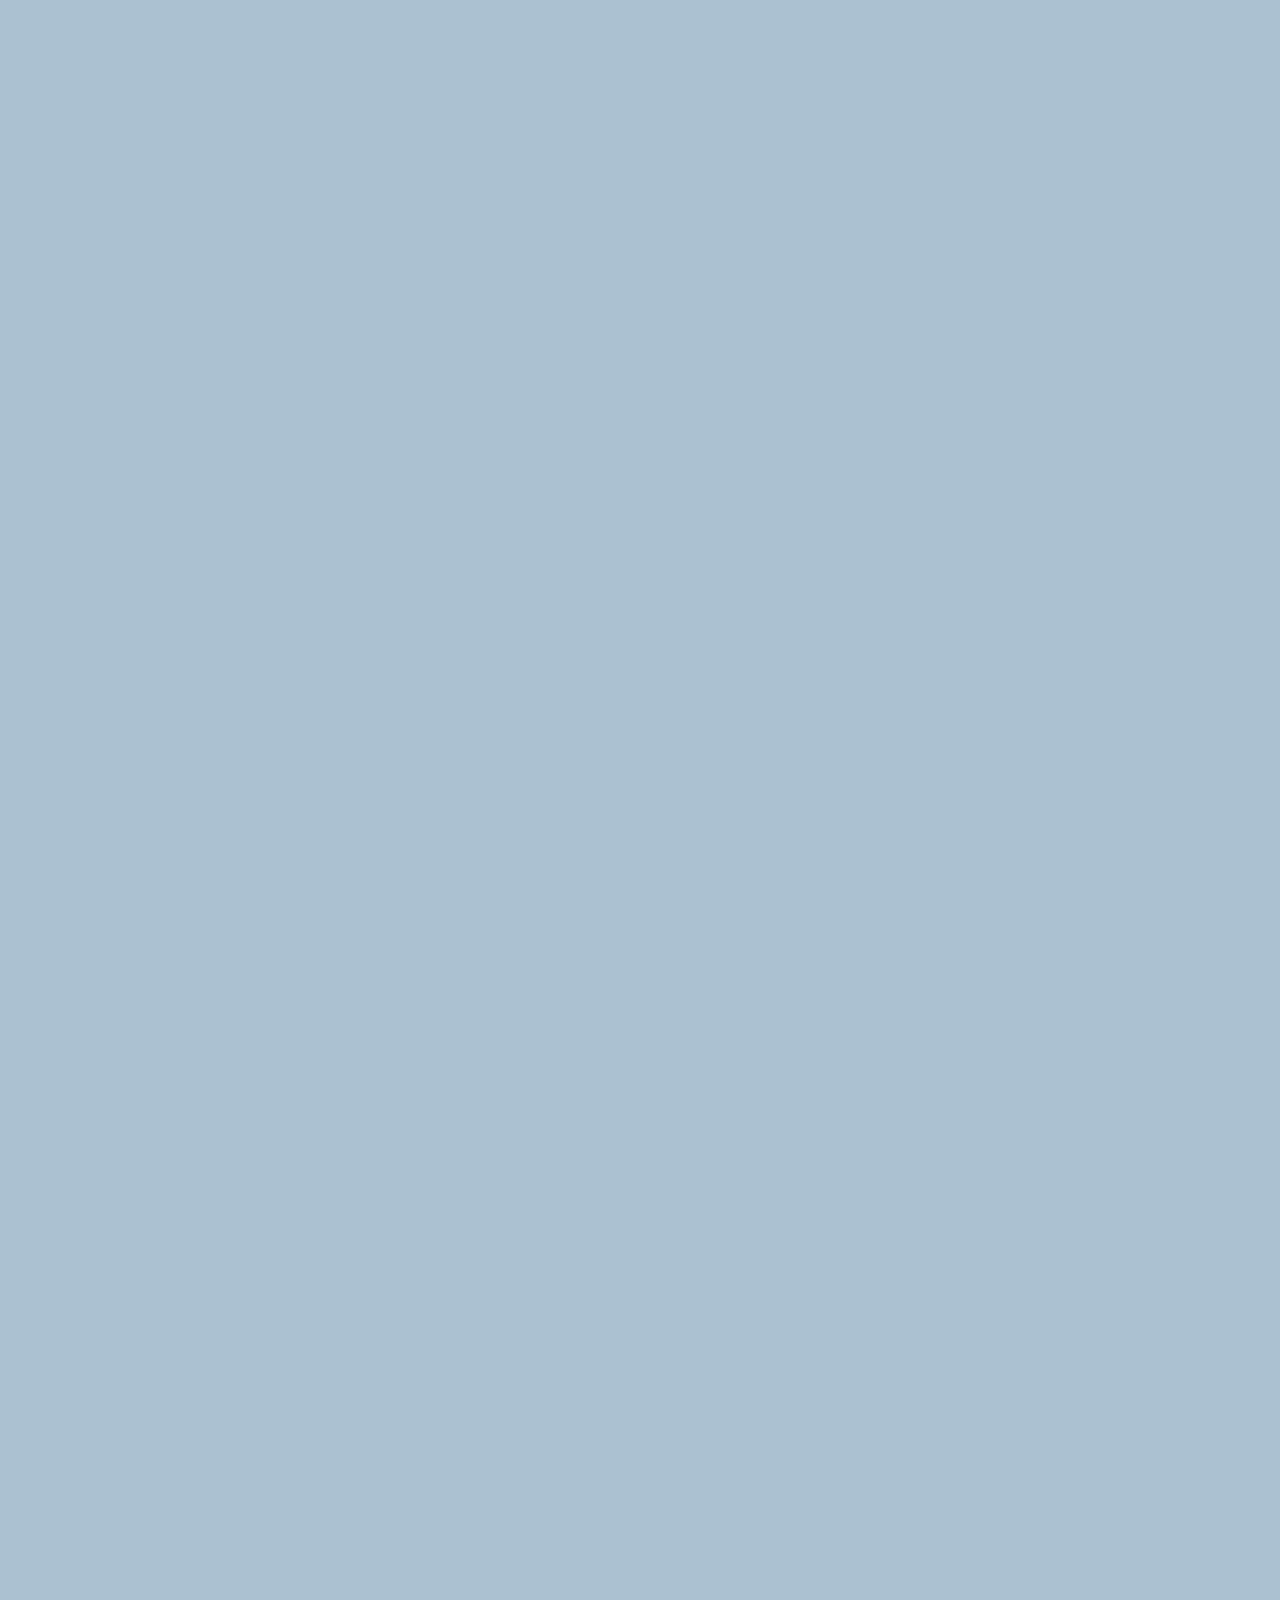
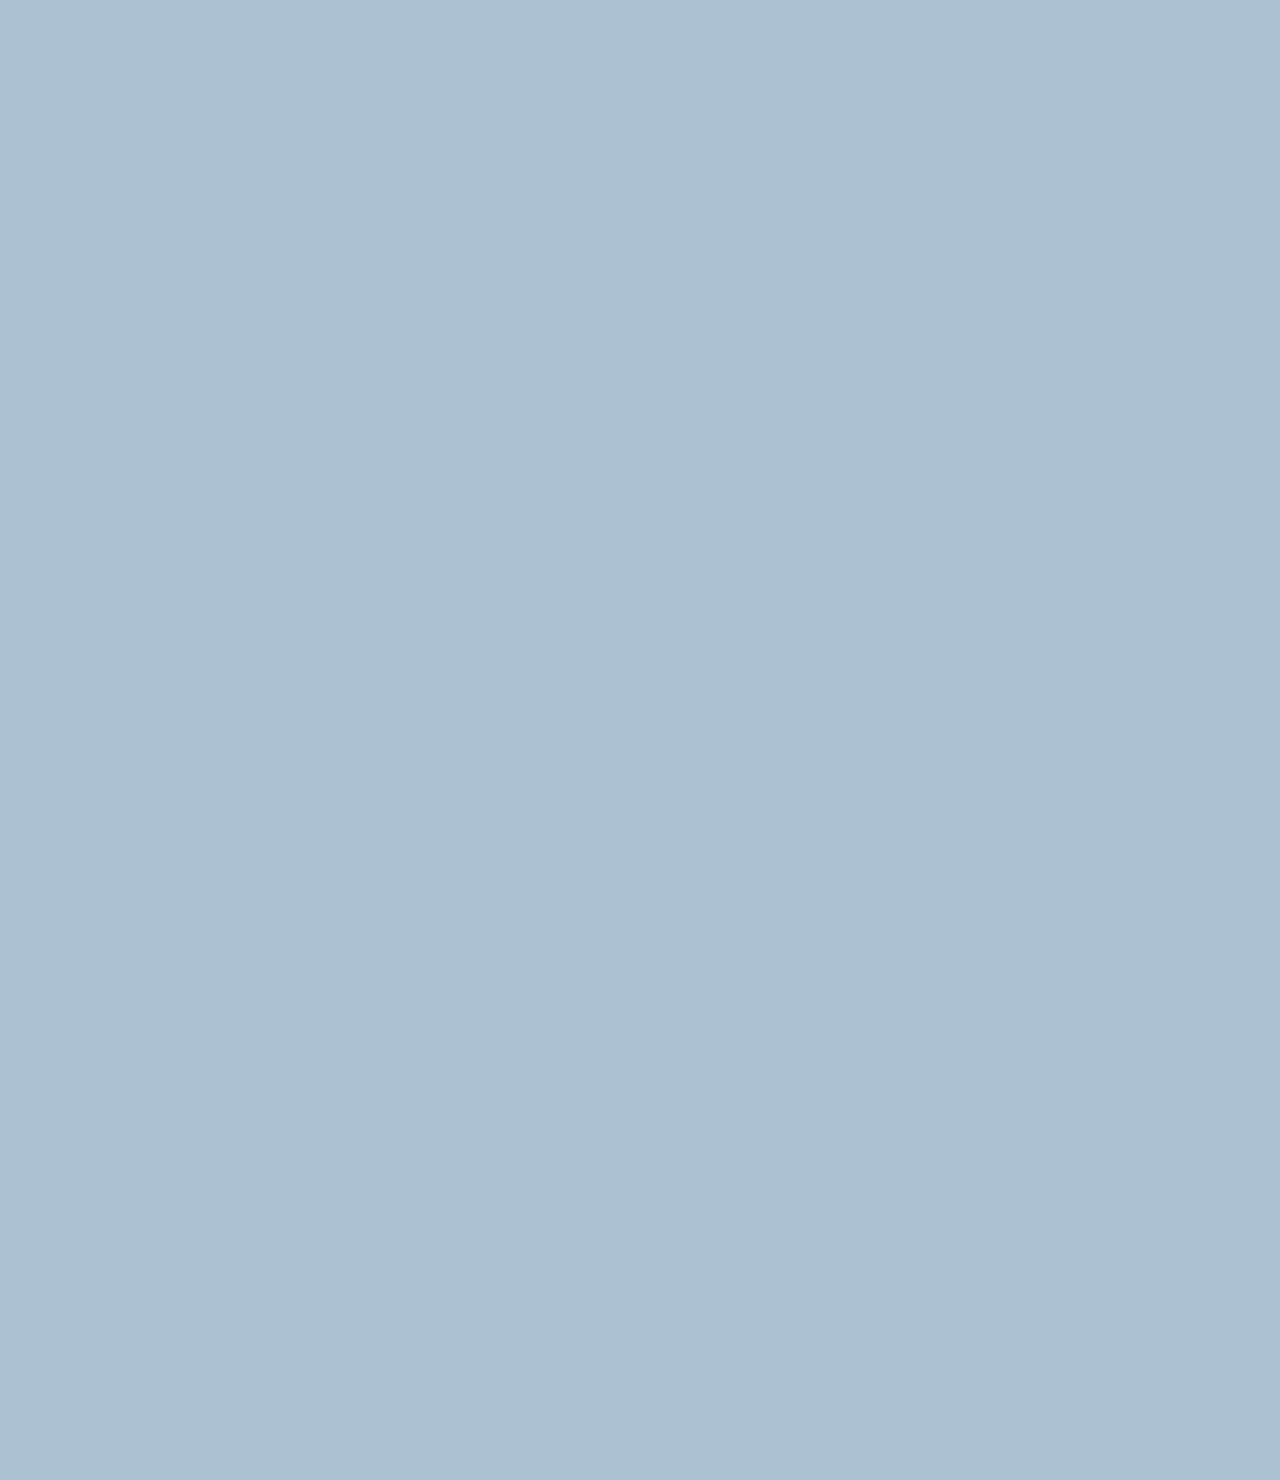
==== commit ccc2faea: "create no-mobile.css" ====
--- a/chat.html
+++ b/chat.html
@@ -77,6 +77,10 @@
       </div>
     </form>
 
+    <div id="no-mobile">
+      <span>Your screen is too big ㅠㅠ</span>
+    </div>
+
     <script
       src="https://kit.fontawesome.com/6478f529f2.js"
       ;
--- a/css/styles.css
+++ b/css/styles.css
@@ -11,6 +11,7 @@
 @import "components/user-component.css";
 @import "components/badge.css";
 @import "components/icon-row.css";
+@import "components/no-mobile.css";
 
 /*Screens*/
 @import "screens/login.css";
